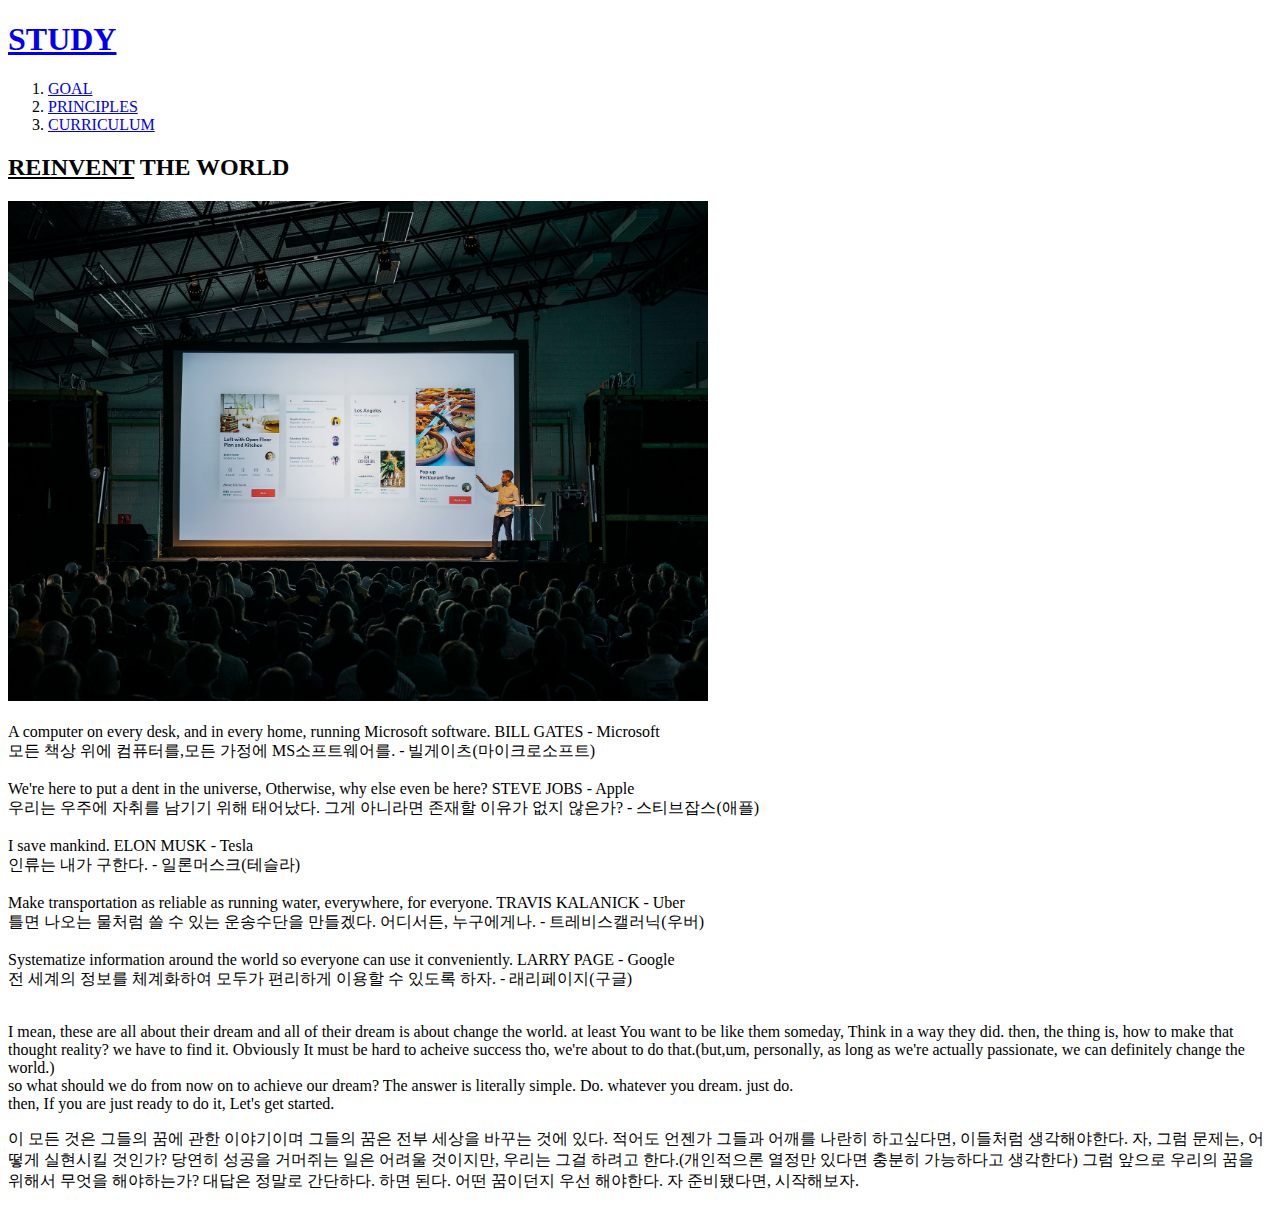
==== index.html @ edc9ec72 "first version-reinvent" ====
<!doctype html>
<html>
<head>
<title>STUDY</title>
<meta charset="utf-8">
</head>
<body>
<H1><a href="index.html">STUDY</a></H1>
  <ol>
    <li><a href="1.html">GOAL</a></li>
    <li><a href="2.html">PRINCIPLES</a></li>
    <li><a href="3.html">CURRICULUM</a></li>
  </ol>

<h2><strong><u>REINVENT</u> THE WORLD</strong></h2>
<img src="presentation.jpg" width="700">
<br><br>
A computer on every desk, and in every home, running Microsoft software. BILL GATES - Microsoft
<br>
모든 책상 위에 컴퓨터를,모든 가정에 MS소프트웨어를. - 빌게이츠(마이크로소프트)
<br><br>
We're here to put a dent in the universe, Otherwise, why else even be here? STEVE JOBS - Apple
<br>
우리는 우주에 자취를 남기기 위해 태어났다. 그게 아니라면 존재할 이유가 없지 않은가? - 스티브잡스(애플)
<br><br>
I save mankind. ELON MUSK - Tesla
<br>
인류는 내가 구한다. - 일론머스크(테슬라)
<br><br>
Make transportation as reliable as running water, everywhere, for everyone. TRAVIS KALANICK - Uber
<br>
틀면 나오는 물처럼 쓸 수 있는 운송수단을 만들겠다. 어디서든, 누구에게나. - 트레비스캘러닉(우버)
<br><br>
Systematize information around the world so everyone can use it conveniently. LARRY PAGE - Google
<br>
전 세계의 정보를 체계화하여 모두가 편리하게 이용할 수 있도록 하자. - 래리페이지(구글)
<br><br>
<p style="margin-top:15px;">I mean, these are all about their dream and all of their dream is about change the world.
at least You want to be like them someday, Think in a way they did. then, the thing is, how to make that thought reality? we have to find it.
Obviously It must be hard to acheive success tho, we're about to do that.(but,um, personally, as long as we're actually passionate, we can definitely change the world.)
<br> so what should we do from now on to achieve our dream?
The answer is literally simple. Do. whatever you dream. just do.
<br>then, If you are just ready to do it, Let's get started.
</P>
<p>
  이 모든 것은 그들의 꿈에 관한 이야기이며 그들의 꿈은 전부 세상을 바꾸는 것에 있다. 적어도 언젠가 그들과 어깨를 나란히 하고싶다면, 이들처럼 생각해야한다.
  자, 그럼 문제는, 어떻게 실현시킬 것인가? 당연히 성공을 거머쥐는 일은 어려울 것이지만, 우리는 그걸 하려고 한다.(개인적으론 열정만 있다면 충분히 가능하다고 생각한다)
  그럼 앞으로 우리의 꿈을 위해서 무엇을 해야하는가? 대답은 정말로 간단하다. 하면 된다. 어떤 꿈이던지 우선 해야한다.
  자 준비됐다면, 시작해보자.
  </p>

</body>
</html>
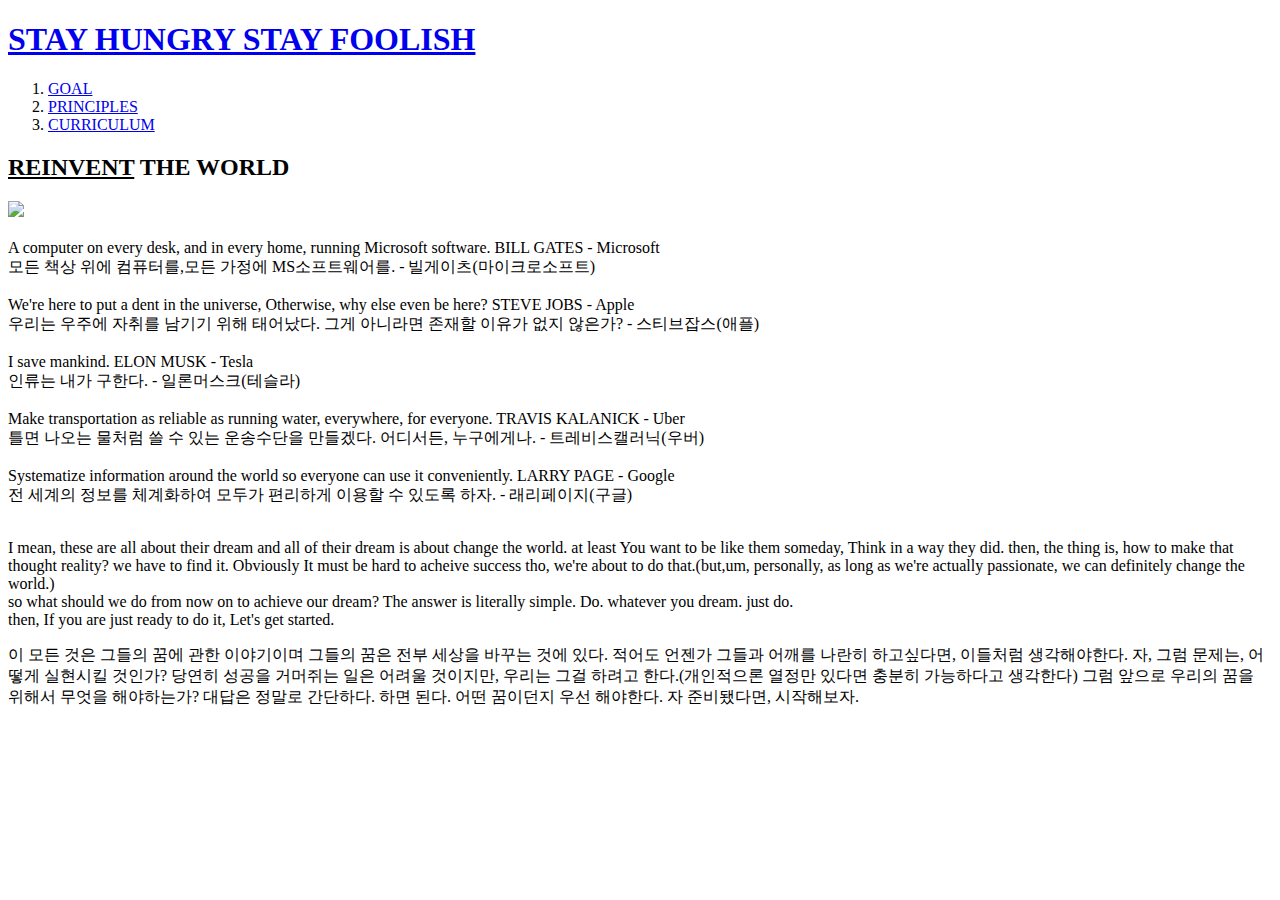
==== commit 103b1f08: "Second version (before starting study)" ====
--- a/index.html
+++ b/index.html
@@ -5,7 +5,7 @@
 <meta charset="utf-8">
 </head>
 <body>
-<H1><a href="index.html">STUDY</a></H1>
+<H1><a href="index.html">STAY HUNGRY STAY FOOLISH</a></H1>
   <ol>
     <li><a href="1.html">GOAL</a></li>
     <li><a href="2.html">PRINCIPLES</a></li>
@@ -13,7 +13,7 @@
   </ol>
 
 <h2><strong><u>REINVENT</u> THE WORLD</strong></h2>
-<img src="presentation.jpg" width="700">
+<img src="stay.jpg" width="700">
 <br><br>
 A computer on every desk, and in every home, running Microsoft software. BILL GATES - Microsoft
 <br>
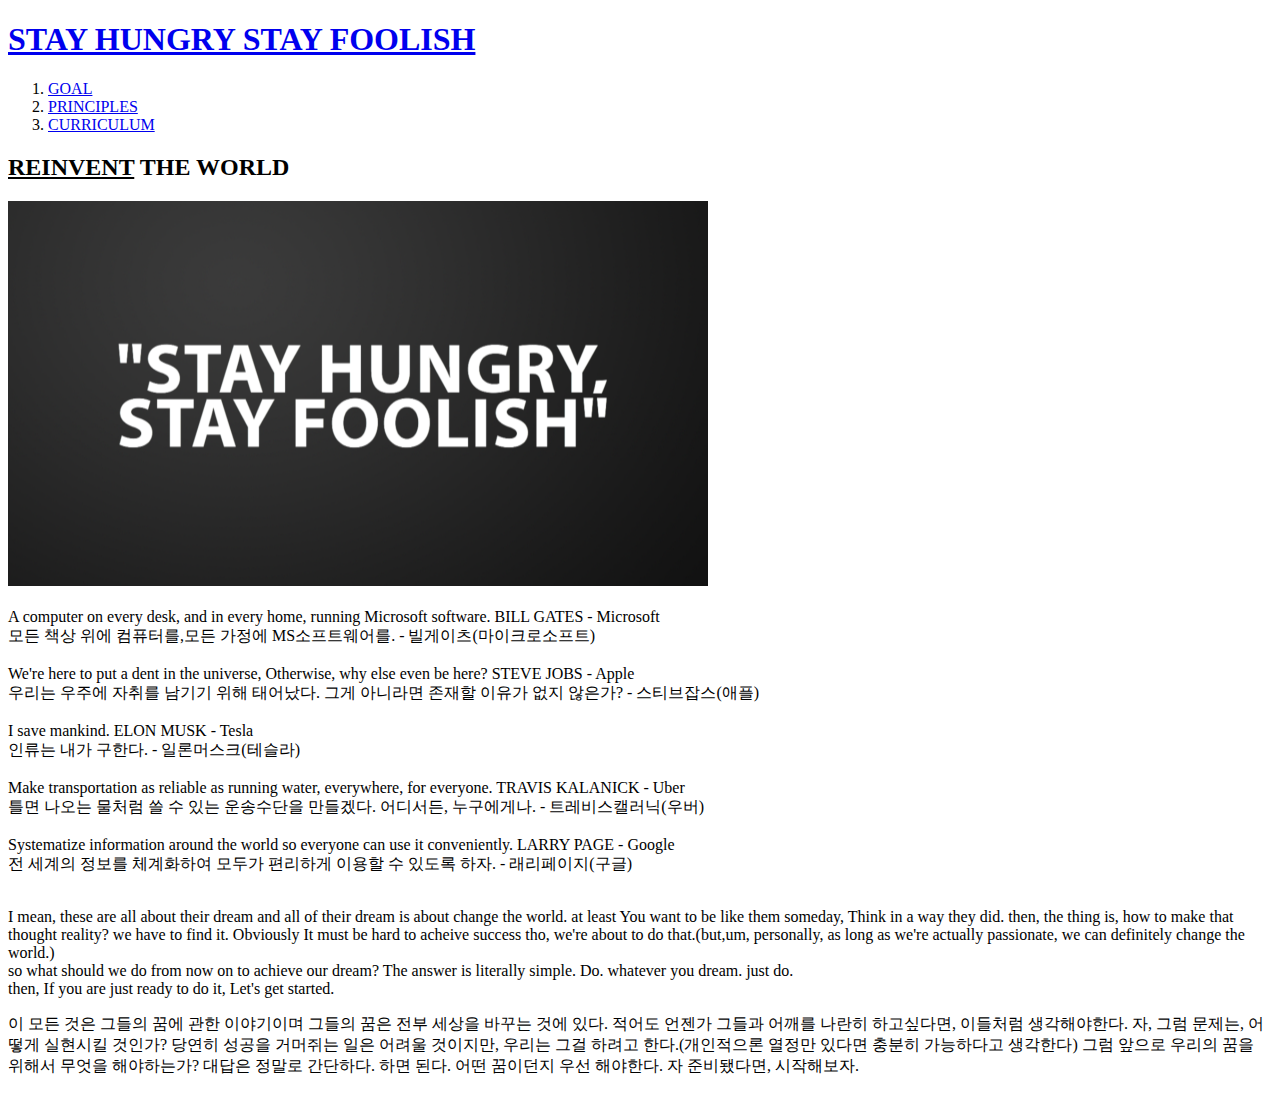
==== commit 242e5ba7: "Fifth version - still picture problem" ====
--- a/index.html
+++ b/index.html
@@ -13,7 +13,7 @@
   </ol>
 
 <h2><strong><u>REINVENT</u> THE WORLD</strong></h2>
-<img src="stay.jpg" width="700">
+<img src="STAY.jpg" width="700">
 <br><br>
 A computer on every desk, and in every home, running Microsoft software. BILL GATES - Microsoft
 <br>
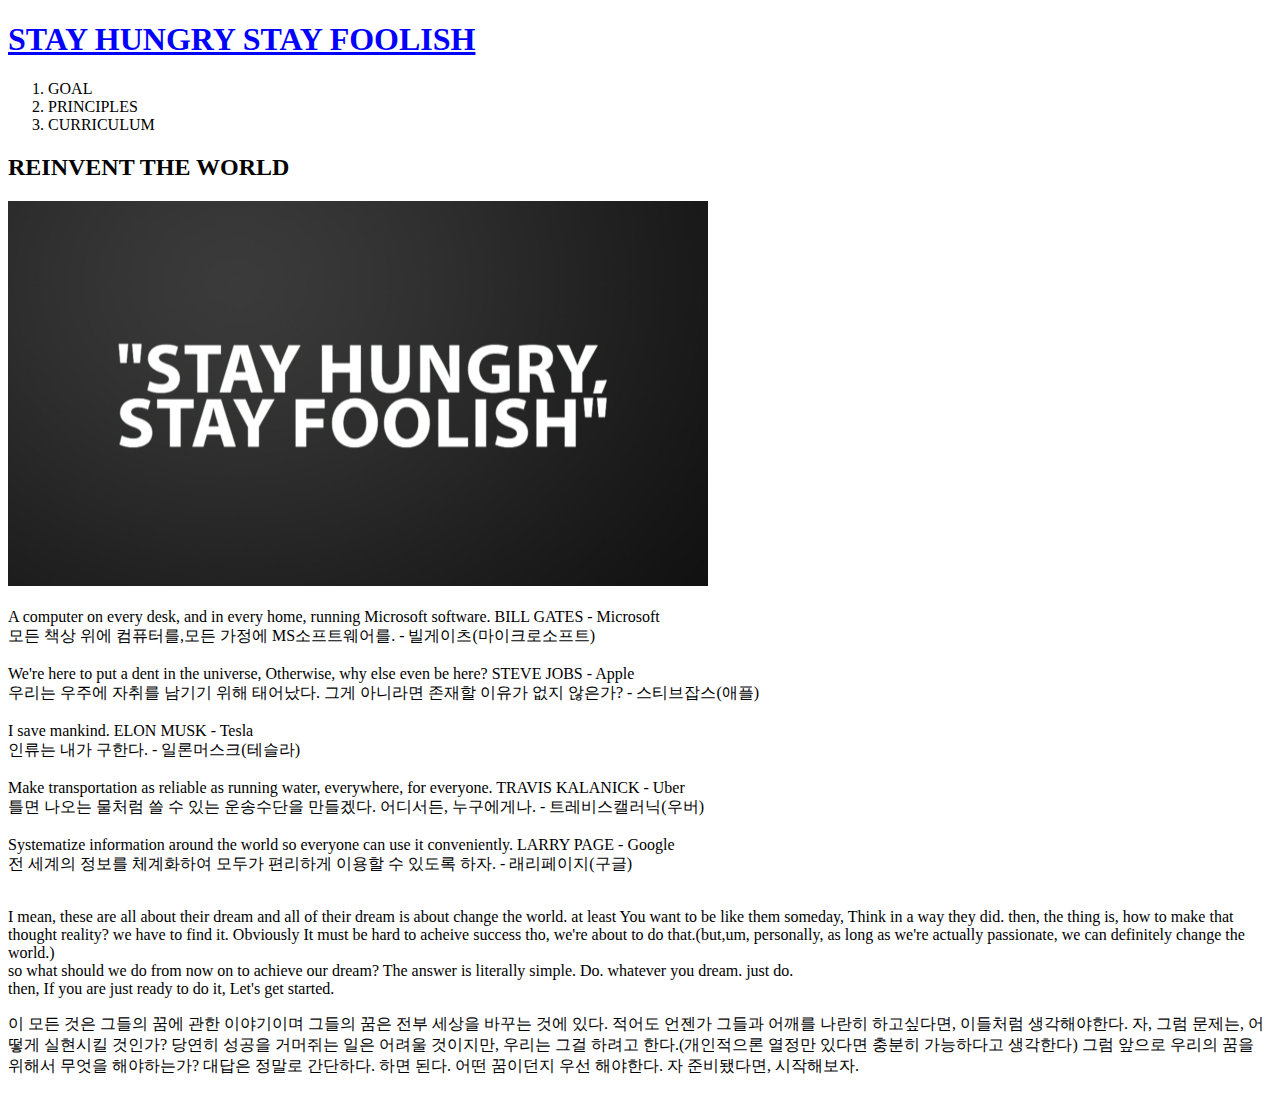
==== commit 17d5b046: "Add files via upload" ====
--- a/index.html
+++ b/index.html
@@ -3,16 +3,25 @@
 <head>
 <title>STUDY</title>
 <meta charset="utf-8">
+<style>
+a {
+  color:black;
+  text-decoration: none;
+
+}
+</style>
+
 </head>
 <body>
-<H1><a href="index.html">STAY HUNGRY STAY FOOLISH</a></H1>
+<H1><a href="index.html"
+  style="color:blue;text-decoration:underline">STAY HUNGRY STAY FOOLISH</a></H1>
   <ol>
     <li><a href="1.html">GOAL</a></li>
     <li><a href="2.html">PRINCIPLES</a></li>
     <li><a href="3.html">CURRICULUM</a></li>
   </ol>
 
-<h2><strong><u>REINVENT</u> THE WORLD</strong></h2>
+<h2><strong>REINVENT THE WORLD</strong></h2>
 <img src="STAY.jpg" width="700">
 <br><br>
 A computer on every desk, and in every home, running Microsoft software. BILL GATES - Microsoft
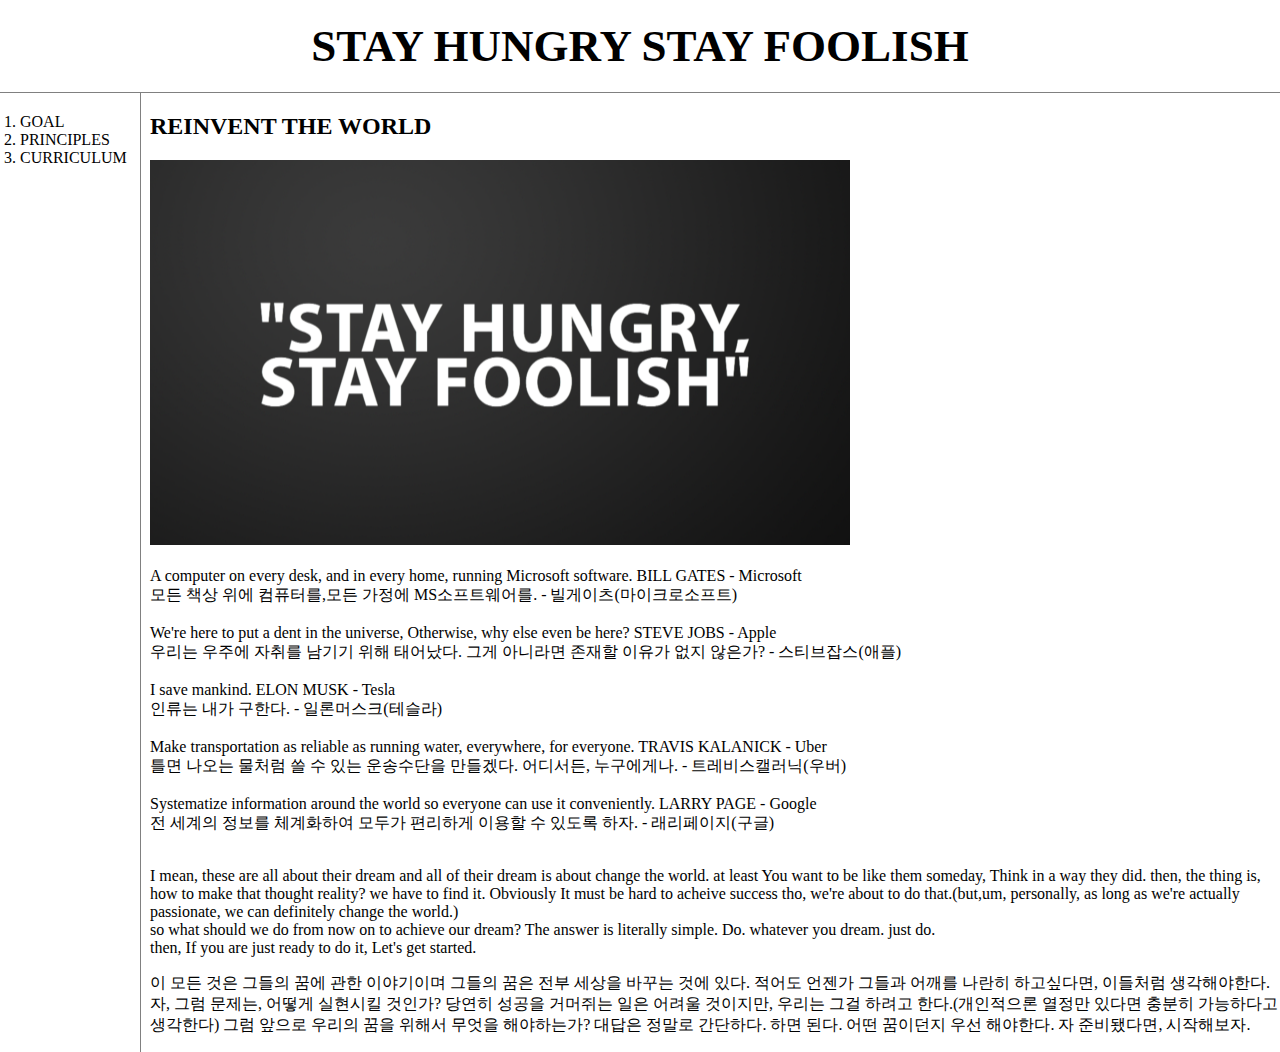
==== commit f4ce0ad4: "after learning CSS" ====
--- a/index.html
+++ b/index.html
@@ -3,24 +3,18 @@
 <head>
 <title>STUDY</title>
 <meta charset="utf-8">
-<style>
-a {
-  color:black;
-  text-decoration: none;
-
-}
-</style>
+<link rel="stylesheet" href="style.css">
 
 </head>
 <body>
-<H1><a href="index.html"
-  style="color:blue;text-decoration:underline">STAY HUNGRY STAY FOOLISH</a></H1>
+<H1><a href="index.html">STAY HUNGRY STAY FOOLISH</a></H1>
+<div id="body">
   <ol>
     <li><a href="1.html">GOAL</a></li>
     <li><a href="2.html">PRINCIPLES</a></li>
     <li><a href="3.html">CURRICULUM</a></li>
   </ol>
-
+<div>
 <h2><strong>REINVENT THE WORLD</strong></h2>
 <img src="STAY.jpg" width="700">
 <br><br>
@@ -57,6 +51,7 @@
   그럼 앞으로 우리의 꿈을 위해서 무엇을 해야하는가? 대답은 정말로 간단하다. 하면 된다. 어떤 꿈이던지 우선 해야한다.
   자 준비됐다면, 시작해보자.
   </p>
-
+</div>
+</div>
 </body>
 </html>
--- a/style.css
+++ b/style.css
@@ -0,0 +1,26 @@
+body{
+  margin:0;
+}
+a {
+  color:black;
+  text-decoration: none;
+}
+h1{
+font-size:45px;
+text-align: center;
+border-bottom:gray solid 1px;
+margin:0;
+padding:20px;
+}
+
+#body ol{
+  border-right:1px gray solid;
+  width:100px;
+  margin:0;
+  padding:20px;
+}
+
+#body{
+  display:grid;
+  grid-template-columns:150px 1fr;
+}
